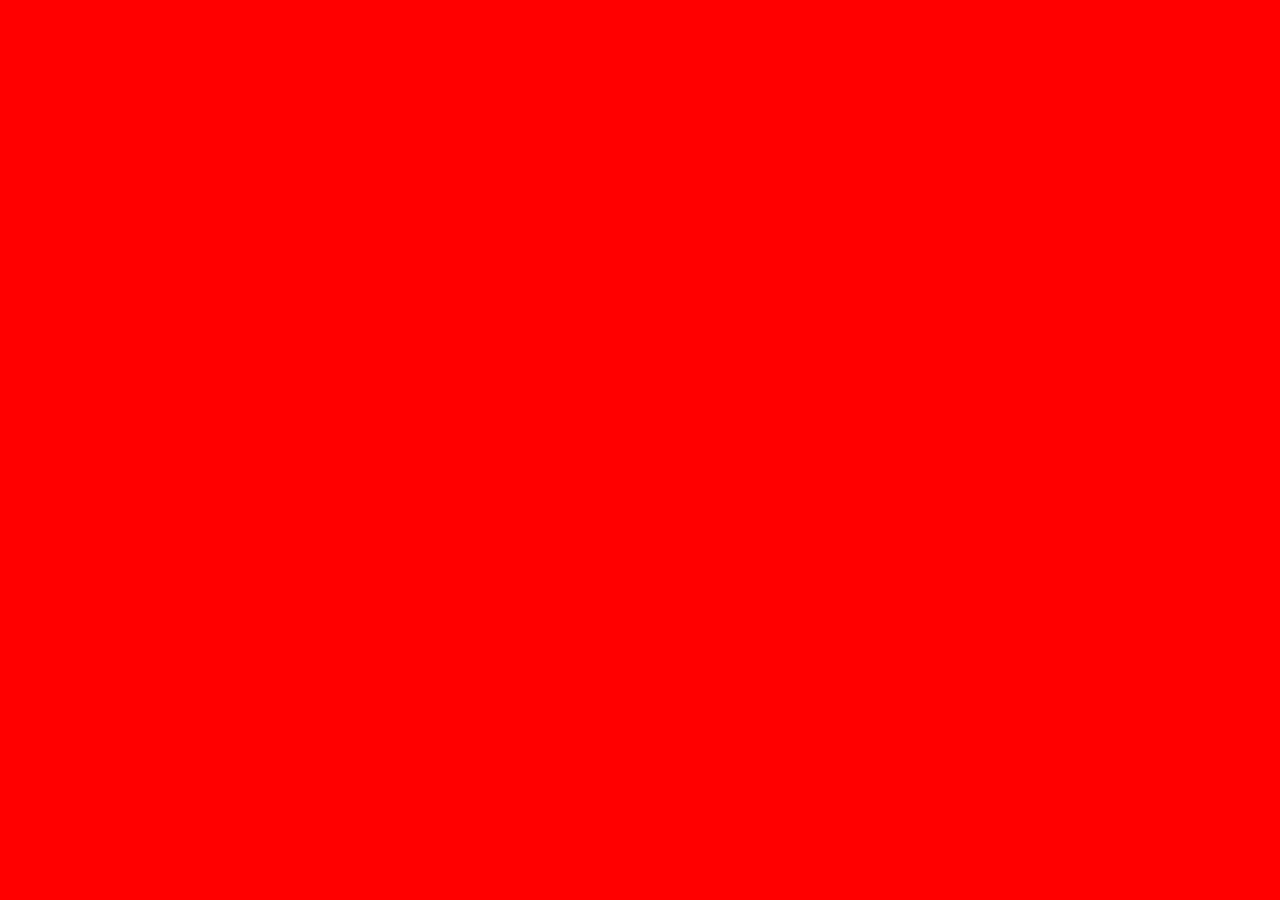
==== test.html @ 577120a0 "versison: 2" ====
<!DOCTYPE html>
<html lang="en">

<head>
  <meta charset="UTF-8">
  <meta name="viewport" content="width=device-width, initial-scale=1.0">
  <title>Document</title>
  <link rel="stylesheet" href="test.css">
</head>

<body>
  <main>
    <section class="red">
      <img src="img/about-lands.png" alt="">
    </section>
    <section class="yellow">
      <h1>Section 2</h1>
      <div class="container">
        <div class="box"></div>
        <div class="box"></div>
        <div class="box"></div>
        <div class="box"></div>
      </div>
    </section>
    <section class="blue">
      <h1>Section 3</h1>
    </section>

    <section>

      <div class="content">
        <div class="swiper mySwiper">
          <div class="swiper-wrapper">

            <!-- Recognations -->
            <div class="swiper-slide"><img src="img/certificates/rec-0.jpeg"></div>
            <div class="swiper-slide"><img src="img/certificates/rec-0.jpeg"></div>
            <div class="swiper-slide"><img src="img/certificates/rec-0.jpeg"></div>
            <div class="swiper-slide"><img src="img/certificates/rec-0.jpeg"></div>
            <div class="swiper-slide"><img src="img/certificates/rec-0.jpeg"></div>

            <!-- Achievements -->
            <div class="swiper-slide"><img src="img/certificates/rec-0.jpeg"></div>
            <div class="swiper-slide"><img src="img/certificates/rec-0.jpeg"></div>
            <div class="swiper-slide"><img src="img/certificates/rec-0.jpeg"></div>

            <!-- Qualifications -->
            <div class="swiper-slide"><img src="img/certificates/rec-0.jpeg"></div>
            <div class="swiper-slide"><img src="img/certificates/rec-0.jpeg"></div>
            <div class="swiper-slide"><img src="img/certificates/rec-0.jpeg"></div>

            <!-- Participations -->
            <div class="swiper-slide"><img src="img/certificates/rec-0.jpeg"></div>
            <div class="swiper-slide"><img src="img/certificates/rec-0.jpeg"></div>
            <div class="swiper-slide"><img src="img/certificates/rec-0.jpeg"></div>
          </div>
        </div>

        <button class="nav-btn prev">‹</button>
        <button class="nav-btn next">›</button>
      </div>



    </section>

  </main>
  <script src="https://cdn.jsdelivr.net/npm/swiper@11/swiper-bundle.min.js"></script>
  <script>
    const sections = document.querySelectorAll("section");

    const observer = new IntersectionObserver(entries => {
      entries.forEach(entry => {
        if (entry.isIntersecting) {
          entry.target.classList.add("active");
        }
        else {
          entry.target.classList.remove('active')
        }
      });
    }, { threshold: 0.6 });

    sections.forEach(section => observer.observe(section));

    const swiper = new Swiper(".mySwiper", {
      slidesPerView: 3,
      spaceBetween: 15,
      loop: true,
      navigation: {
        nextEl: ".next",
        prevEl: ".prev",
      },
      breakpoints: {
        320: { slidesPerView: 1 },
        640: { slidesPerView: 2 },
        900: { slidesPerView: 3 }
      }
    });


  </script>


</body>

</html>
---- test.css ----
* {
  margin: 0;
  padding: 0;
}

html,
body {
  height: 100%;
  scroll-behavior: smooth;
}

main {
  height: 100vh;
  scroll-snap-type: y mandatory;
  overflow-y: scroll;
}

section {
  height: 100vh;
  scroll-snap-align: start;
  scroll-snap-stop: always;
  opacity: 0;
  transform: translateY(60px);
  transition: all .6s ease;
}
section.active{
  opacity: 1;
  transform: translateY(0);
}
.container{
  display: flex;
  flex-direction: row;
  justify-content: center;
  gap: 5px;
}
.box{
  width: 120px;
  height: 120px;
  background-color: aqua;

  opacity: 0;
  transform: translateY(40px) scale(.9);
  transition: all .6s ease;
}
.box.active{
  opacity: 1;
  transform: translateY(0) scale(1);
}
.box:nth-child(1){ transition-delay: .1s; }
.box:nth-child(2){ transition-delay: .2s; }
.box:nth-child(3){ transition-delay: .3s; }
.box:nth-child(4){ transition-delay: .4s; }

.red {
  background-color: red;
}

.yellow {
  background-color: yellow;
}

.blue {
  background-color: blue;
}


.content {
    position: relative;
    max-width: 900px;
    margin: auto;
    padding: 20px 0;
}

.mySwiper {
    width: 100%;
}

.swiper-slide {
    display: flex;
    justify-content: center;
}

.swiper-slide img {
    width: 260px;
    height: 160px;
    object-fit: cover;
    border-radius: 10px;
}

.nav-btn {
    position: absolute;
    top: 50%;
    transform: translateY(-50%);
    background: rgba(0,0,0,.7);
    border: none;
    color: white;
    width: 45px;
    height: 45px;
    font-size: 26px;
    border-radius: 50%;
    cursor: pointer;
}

.prev { left: 0; }
.next { right: 0; }

.nav-btn:hover {
    background: rgba(0,0,0,.9);
}
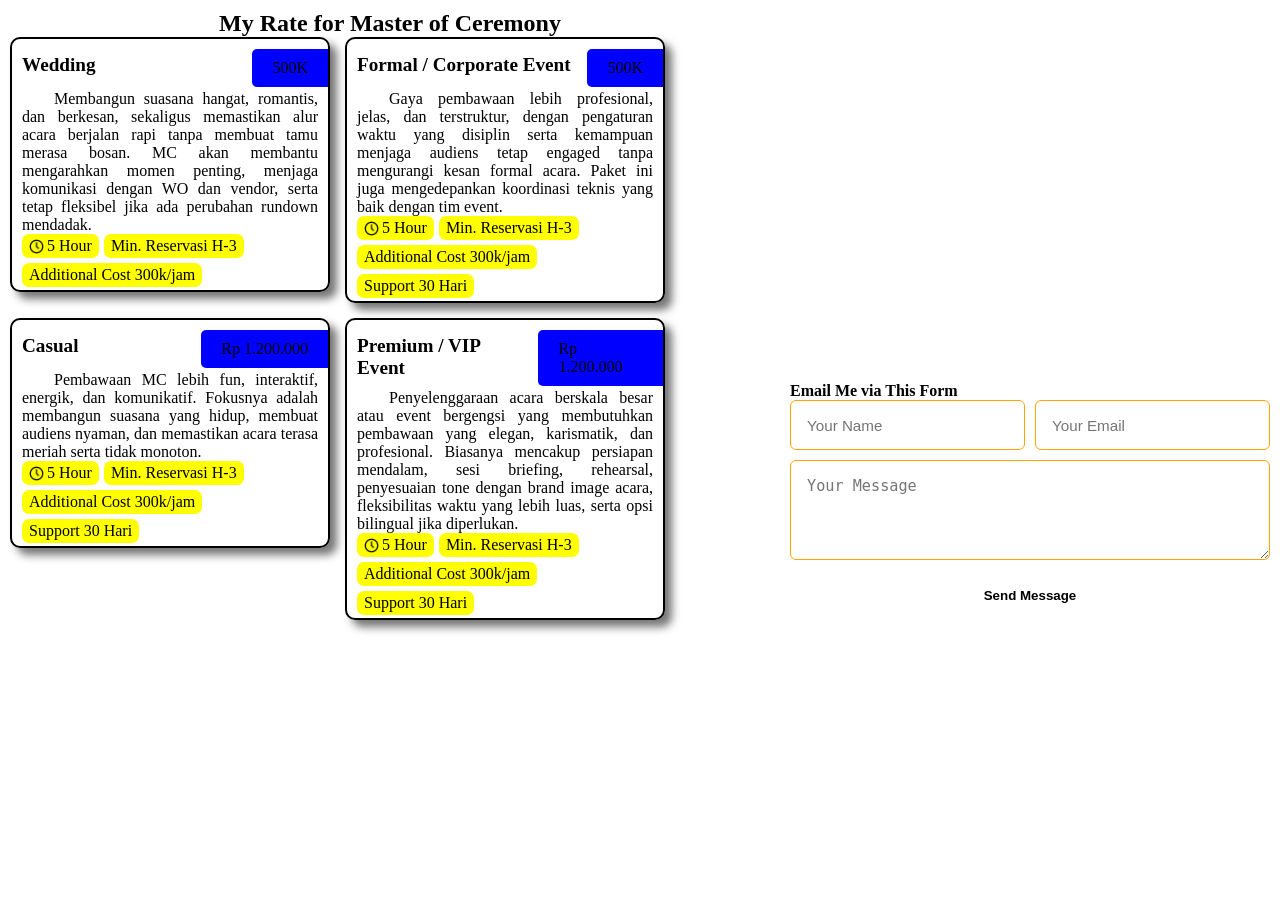
==== commit 57106bd3: "Update: resize image" ====
--- a/test.html
+++ b/test.html
@@ -10,96 +10,108 @@
 
 <body>
   <main>
-    <section class="red">
-      <img src="img/about-lands.png" alt="">
-    </section>
-    <section class="yellow">
-      <h1>Section 2</h1>
-      <div class="container">
-        <div class="box"></div>
-        <div class="box"></div>
-        <div class="box"></div>
-        <div class="box"></div>
-      </div>
-    </section>
-    <section class="blue">
-      <h1>Section 3</h1>
-    </section>
+    <section class="footer animatbale">
+      <div class="rate-card">
+        <h3>My Rate for Master of Ceremony</h3>
+        <div class="wrapper">
+          <div class="card">
+            <div class="header">
+              <h4>Wedding</h4>
+              <p class="price">500K</p>
+            </div>
+            <div class="body">
+              <div class="desc">
+                <p>Membangun suasana hangat, romantis, dan berkesan, sekaligus
+                  memastikan
+                  alur acara berjalan rapi tanpa membuat tamu merasa bosan. MC akan membantu mengarahkan momen penting,
+                  menjaga komunikasi dengan WO dan vendor, serta tetap fleksibel jika ada perubahan rundown mendadak.
+                </p>
+                <div class="ext">
+                  <span><img src="img/icon/time.png" alt=""> 5 Hour</span>
+                  <span>Min. Reservasi H-3</span>
+                  <span>Additional Cost 300k/jam</span>
+                </div>
+              </div>
+            </div>
+          </div>
+          <div class="card">
+            <div class="header">
+              <h4>Formal / Corporate Event</h4>
+              <p class="price">500K</p>
+            </div>
+            <div class="body">
+              <div class="desc">
+                <p>Gaya pembawaan lebih profesional, jelas, dan terstruktur, dengan pengaturan waktu yang
+                  disiplin serta kemampuan menjaga audiens tetap engaged tanpa mengurangi kesan formal acara. Paket ini
+                  juga
+                  mengedepankan koordinasi teknis yang baik dengan tim event.</p>
+                <div class="ext">
+                  <span><img src="img/icon/time.png" alt=""> 5 Hour</span>
+                  <span>Min. Reservasi H-3</span>
+                  <span>Additional Cost 300k/jam</span>
+                  <span>Support 30 Hari</span>
+                </div>
+              </div>
+            </div>
+          </div>
+          <div class="card">
+            <div class="header">
+              <h4>Casual</h4>
+              <p class="price">Rp 1.200.000</p>
 
-    <section>
+            </div>
+            <div class="body">
+              <div class="desc">
+                <p>Pembawaan MC lebih fun, interaktif, energik, dan komunikatif. Fokusnya adalah membangun
+                  suasana yang hidup, membuat audiens nyaman, dan memastikan acara terasa meriah serta tidak monoton.
+                </p>
+                <div class="ext">
+                  <span><img src="img/icon/time.png" alt=""> 5 Hour</span>
 
-      <div class="content">
-        <div class="swiper mySwiper">
-          <div class="swiper-wrapper">
+                  <span>Min. Reservasi H-3</span>
+                  <span>Additional Cost 300k/jam</span>
+                  <span>Support 30 Hari</span>
+                </div>
+              </div>
+            </div>
+          </div>
+          <div class="card">
+            <div class="header">
+              <h4>Premium / VIP Event</h4>
+              <p class="price">Rp 1.200.000</p>
 
-            <!-- Recognations -->
-            <div class="swiper-slide"><img src="img/certificates/rec-0.jpeg"></div>
-            <div class="swiper-slide"><img src="img/certificates/rec-0.jpeg"></div>
-            <div class="swiper-slide"><img src="img/certificates/rec-0.jpeg"></div>
-            <div class="swiper-slide"><img src="img/certificates/rec-0.jpeg"></div>
-            <div class="swiper-slide"><img src="img/certificates/rec-0.jpeg"></div>
-
-            <!-- Achievements -->
-            <div class="swiper-slide"><img src="img/certificates/rec-0.jpeg"></div>
-            <div class="swiper-slide"><img src="img/certificates/rec-0.jpeg"></div>
-            <div class="swiper-slide"><img src="img/certificates/rec-0.jpeg"></div>
-
-            <!-- Qualifications -->
-            <div class="swiper-slide"><img src="img/certificates/rec-0.jpeg"></div>
-            <div class="swiper-slide"><img src="img/certificates/rec-0.jpeg"></div>
-            <div class="swiper-slide"><img src="img/certificates/rec-0.jpeg"></div>
-
-            <!-- Participations -->
-            <div class="swiper-slide"><img src="img/certificates/rec-0.jpeg"></div>
-            <div class="swiper-slide"><img src="img/certificates/rec-0.jpeg"></div>
-            <div class="swiper-slide"><img src="img/certificates/rec-0.jpeg"></div>
+            </div>
+            <div class="body">
+              <div class="desc">
+                <p>Penyelenggaraan acara berskala besar atau event bergengsi yang membutuhkan pembawaan yang
+                  elegan, karismatik, dan profesional. Biasanya mencakup persiapan mendalam, sesi briefing, rehearsal,
+                  penyesuaian tone dengan brand image acara, fleksibilitas waktu yang lebih luas, serta opsi bilingual
+                  jika
+                  diperlukan.</p>
+                <div class="ext">
+                  <span><img src="img/icon/time.png" alt=""> 5 Hour</span>
+                  <span>Min. Reservasi H-3</span>
+                  <span>Additional Cost 300k/jam</span>
+                  <span>Support 30 Hari</span>
+                </div>
+              </div>
+            </div>
           </div>
         </div>
-
-        <button class="nav-btn prev">‹</button>
-        <button class="nav-btn next">›</button>
+      </div>
+      <div class="email">
+        <h4>Email Me via This Form</h4>
+        <form action="">
+        <input type="text" placeholder="Your Name" required>
+        <input type="email" placeholder="Your Email" required>
+        <textarea placeholder="Your Message" rows="5" required></textarea>
+        <button type="submit">Send Message</button>
+        </form>
       </div>
 
-
-
     </section>
-
   </main>
-  <script src="https://cdn.jsdelivr.net/npm/swiper@11/swiper-bundle.min.js"></script>
-  <script>
-    const sections = document.querySelectorAll("section");
-
-    const observer = new IntersectionObserver(entries => {
-      entries.forEach(entry => {
-        if (entry.isIntersecting) {
-          entry.target.classList.add("active");
-        }
-        else {
-          entry.target.classList.remove('active')
-        }
-      });
-    }, { threshold: 0.6 });
-
-    sections.forEach(section => observer.observe(section));
-
-    const swiper = new Swiper(".mySwiper", {
-      slidesPerView: 3,
-      spaceBetween: 15,
-      loop: true,
-      navigation: {
-        nextEl: ".next",
-        prevEl: ".prev",
-      },
-      breakpoints: {
-        320: { slidesPerView: 1 },
-        640: { slidesPerView: 2 },
-        900: { slidesPerView: 3 }
-      }
-    });
-
-
-  </script>
-
+  <script src="test.js"></script>
 
 </body>
 
--- a/test.css
+++ b/test.css
@@ -1,109 +1,164 @@
 * {
   margin: 0;
   padding: 0;
+  box-sizing: border-box;
 }
 
-html,
-body {
-  height: 100%;
-  scroll-behavior: smooth;
+html {
+  font-size: 16px;
 }
 
-main {
-  height: 100vh;
-  scroll-snap-type: y mandatory;
-  overflow-y: scroll;
+.footer {
+  display: flex;
+  flex-direction: row;
+  padding: 10px;
+  gap: 20px;
+  align-items: end;
 }
 
-section {
-  height: 100vh;
-  scroll-snap-align: start;
-  scroll-snap-stop: always;
-  opacity: 0;
-  transform: translateY(60px);
-  transition: all .6s ease;
+.footer .rate-card {
+  flex: 2;
 }
-section.active{
-  opacity: 1;
-  transform: translateY(0);
+
+.rate-card h3 {
+  text-align: center;
+  font-size: 1.5rem;
 }
-.container{
+
+.footer .rate-card .wrapper {
   display: flex;
   flex-direction: row;
-  justify-content: center;
-  gap: 5px;
-}
-.box{
-  width: 120px;
-  height: 120px;
-  background-color: aqua;
-
-  opacity: 0;
-  transform: translateY(40px) scale(.9);
-  transition: all .6s ease;
-}
-.box.active{
-  opacity: 1;
-  transform: translateY(0) scale(1);
-}
-.box:nth-child(1){ transition-delay: .1s; }
-.box:nth-child(2){ transition-delay: .2s; }
-.box:nth-child(3){ transition-delay: .3s; }
-.box:nth-child(4){ transition-delay: .4s; }
-
-.red {
-  background-color: red;
+  flex-wrap: wrap;
+  gap: 15px;
 }
 
-.yellow {
-  background-color: yellow;
+.footer .card {
+  width: 320px;
+  height: max-content;
+  display: flex;
+  flex-direction: column;
+  border-radius: 10px;
+  border: 2px solid black;
+  box-shadow: 7px 7px 9px 0px rgba(0, 0, 0, 0.54);
+  -webkit-box-shadow: 7px 7px 9px 0px rgba(0, 0, 0, 0.54);
+  -moz-box-shadow: 7px 7px 9px 0px rgba(0, 0, 0, 0.54);
 }
 
-.blue {
-  background-color: blue;
+.footer .card .header {
+  display: flex;
+  justify-content: space-between;
+  margin: 10px 0 0;
 }
 
-
-.content {
-    position: relative;
-    max-width: 900px;
-    margin: auto;
-    padding: 20px 0;
+.footer .card h4 {
+  font-size: 1.2rem;
+  padding: 5px 10px;
+  /* background-color: red; */
 }
 
-.mySwiper {
-    width: 100%;
+.footer .card .price {
+  background-color: blue;
+  padding: 10px 20px;
+  border-top-left-radius: 5px;
+  border-bottom-left-radius: 5px;
 }
 
-.swiper-slide {
-    display: flex;
-    justify-content: center;
+.footer .card .desc {
+  display: flex;
+  flex-direction: column;
+  justify-content: center;
+  padding: 3px 10px;
 }
 
-.swiper-slide img {
-    width: 260px;
-    height: 160px;
-    object-fit: cover;
-    border-radius: 10px;
+.footer .card .desc p {
+  text-align: justify;
+  text-indent: 2em;
 }
 
-.nav-btn {
-    position: absolute;
-    top: 50%;
-    transform: translateY(-50%);
-    background: rgba(0,0,0,.7);
-    border: none;
-    color: white;
-    width: 45px;
-    height: 45px;
-    font-size: 26px;
-    border-radius: 50%;
-    cursor: pointer;
+.footer .card .desc .ext {
+  display: flex;
+  flex-direction: row;
+  flex-wrap: wrap;
+  gap: 5px;
+
 }
 
-.prev { left: 0; }
-.next { right: 0; }
+.footer .card .desc span {
+  background-color: yellow;
+  border-radius: 7px;
+  padding: 3px 7px;
+  display: flex;
+  align-items: center;
+  gap: 3px;
+}
 
-.nav-btn:hover {
-    background: rgba(0,0,0,.9);
+.footer .card .desc span img {
+  width: 15px;
+  height: auto;
 }
+
+.footer .email {
+  flex: 1;
+}
+
+.footer .email form {
+  width: 480px;
+  display: grid;
+  gap: 10px;
+  grid-template-columns: 1fr 1fr;
+  grid-template-rows: 50px 100px 50px;
+}
+
+.footer .email input:first-child {
+  grid-column: span 1;
+}
+
+.footer .email input:nth-child(2) {
+  grid-column: span 1;
+}
+
+.footer .email textarea {
+  grid-column: span 2;
+}
+
+.footer .email button {
+  grid-column: span 2;
+  padding: 12px;
+  background-color: white;
+  border: none;
+  border-radius: 6px;
+  color: black;
+  font-weight: 600;
+  cursor: pointer;
+  transition: 0.3s ease;
+}
+
+.email button:hover {
+  background-color: orange;
+}
+
+@media (max-width: 760px) {
+  html {
+    font-size: 14px;
+  }
+
+  .footer {
+    flex-direction: column;
+  }
+}
+
+.email input,
+.email textarea {
+  padding: 1rem;
+  background-color: white;
+  border: 1px solid orange;
+  border-radius: 6px;
+  color: orange;
+  font-size: 0.95rem;
+  outline: none;
+}
+
+.email input:focus,
+.email textarea:focus {
+  border-color: orange;
+}
